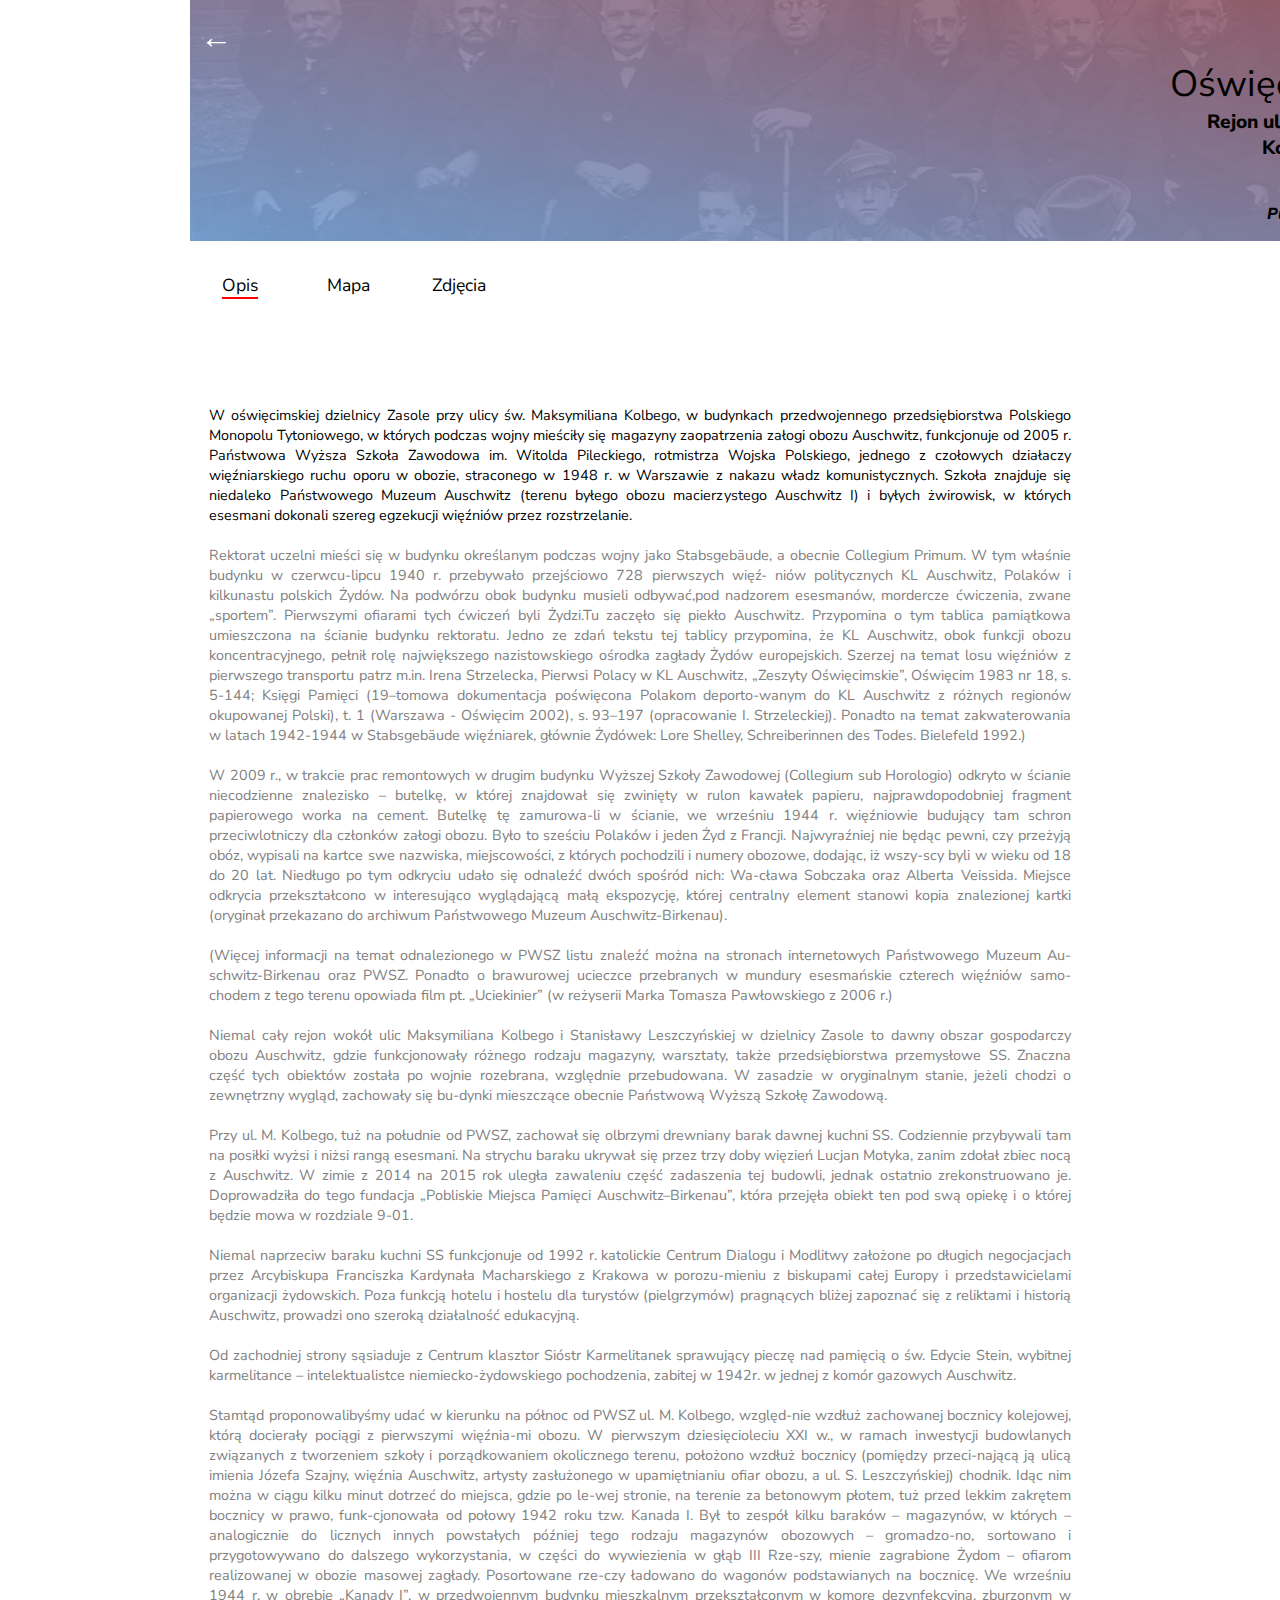
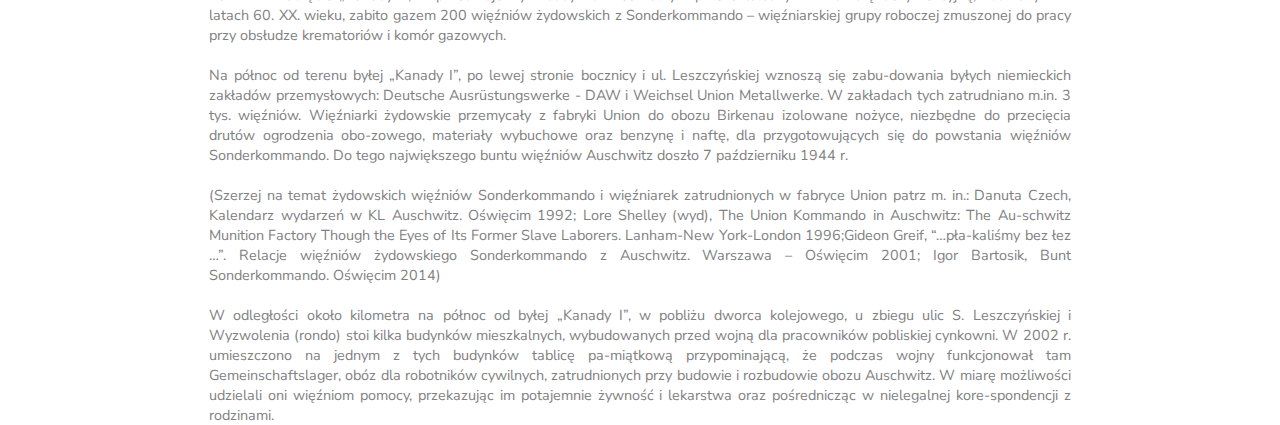
==== index.html @ 823fb0a9 "map alpha" ====
<!DOCTYPE html>
<html lang="pl">

<head>
    <meta charset="UTF-8">
    <meta name="viewport" content="width=device-width, initial-scale=1.0">
    <link href="https://fonts.googleapis.com/css2?family=Nunito+Sans:ital,wght@0,400;0,700;0,800;1,800&display=swap"
        rel="stylesheet">
    <link rel="stylesheet" type="text/css" href="./css/style.css">
    <title>Oświęcim Zasole</title>

</head>

<body>
    <header class="header-nav">
        <section class="background">
            <div class="arrow"><a href="#">&larr;</a></div>
            <div class="title">
                <h1>Oświęcim Zasole</h1>
                <h2>Rejon ulic św Maksymiliana<br> Kolbego i Stanisławy<br> Leszczyńskiej.</h2>
                <h3>Publikacja: rozdział 1-01</h3>
            </div>
        </section>
        <nav class="nav-bar">
            <ul>
                <li><span class="underline" id="btn1">Opis</span></li>
                <li><span id="btn2">Mapa</span></li>
                <li><span id="btn3">Zdjęcia</span></li>
            </ul>
        </nav>
    </header>
    <main id="text1"></main>
    <main id="text2" class="invisibility">
    </main>
    <main id="text3" class="invisibility">
        Zdjęcia
    </main>
    
    <script src="./../js/jquery.js"></script> 
    <script src="./../js/index.js"></script>
</body>

</html>
---- css/style.css ----
@import "main.css";

.nav-bar{
    background-color: white;
    /* z-index: 500; */
}
.nav-bar ul li{
    display: inline-block;
    width: 100px;
}

.nav-bar ul li:nth-child(2){
    display: inline-block;
    width: 100px;
}

.underline {
    color: black;
    /* font-weight: 800; */
    border-bottom: red solid 2px;
    padding: 0 0px 0px 0px;
}

p:first-child{
    color: black;
}
main{
    font-size: 0.9rem;
    margin: 0 1.2rem 0 1.2rem;
    text-align: justify;
    color: grey;
    max-height: 50vh;
    padding-top: 45vh;
}

.invisibility{
    display: none;
}
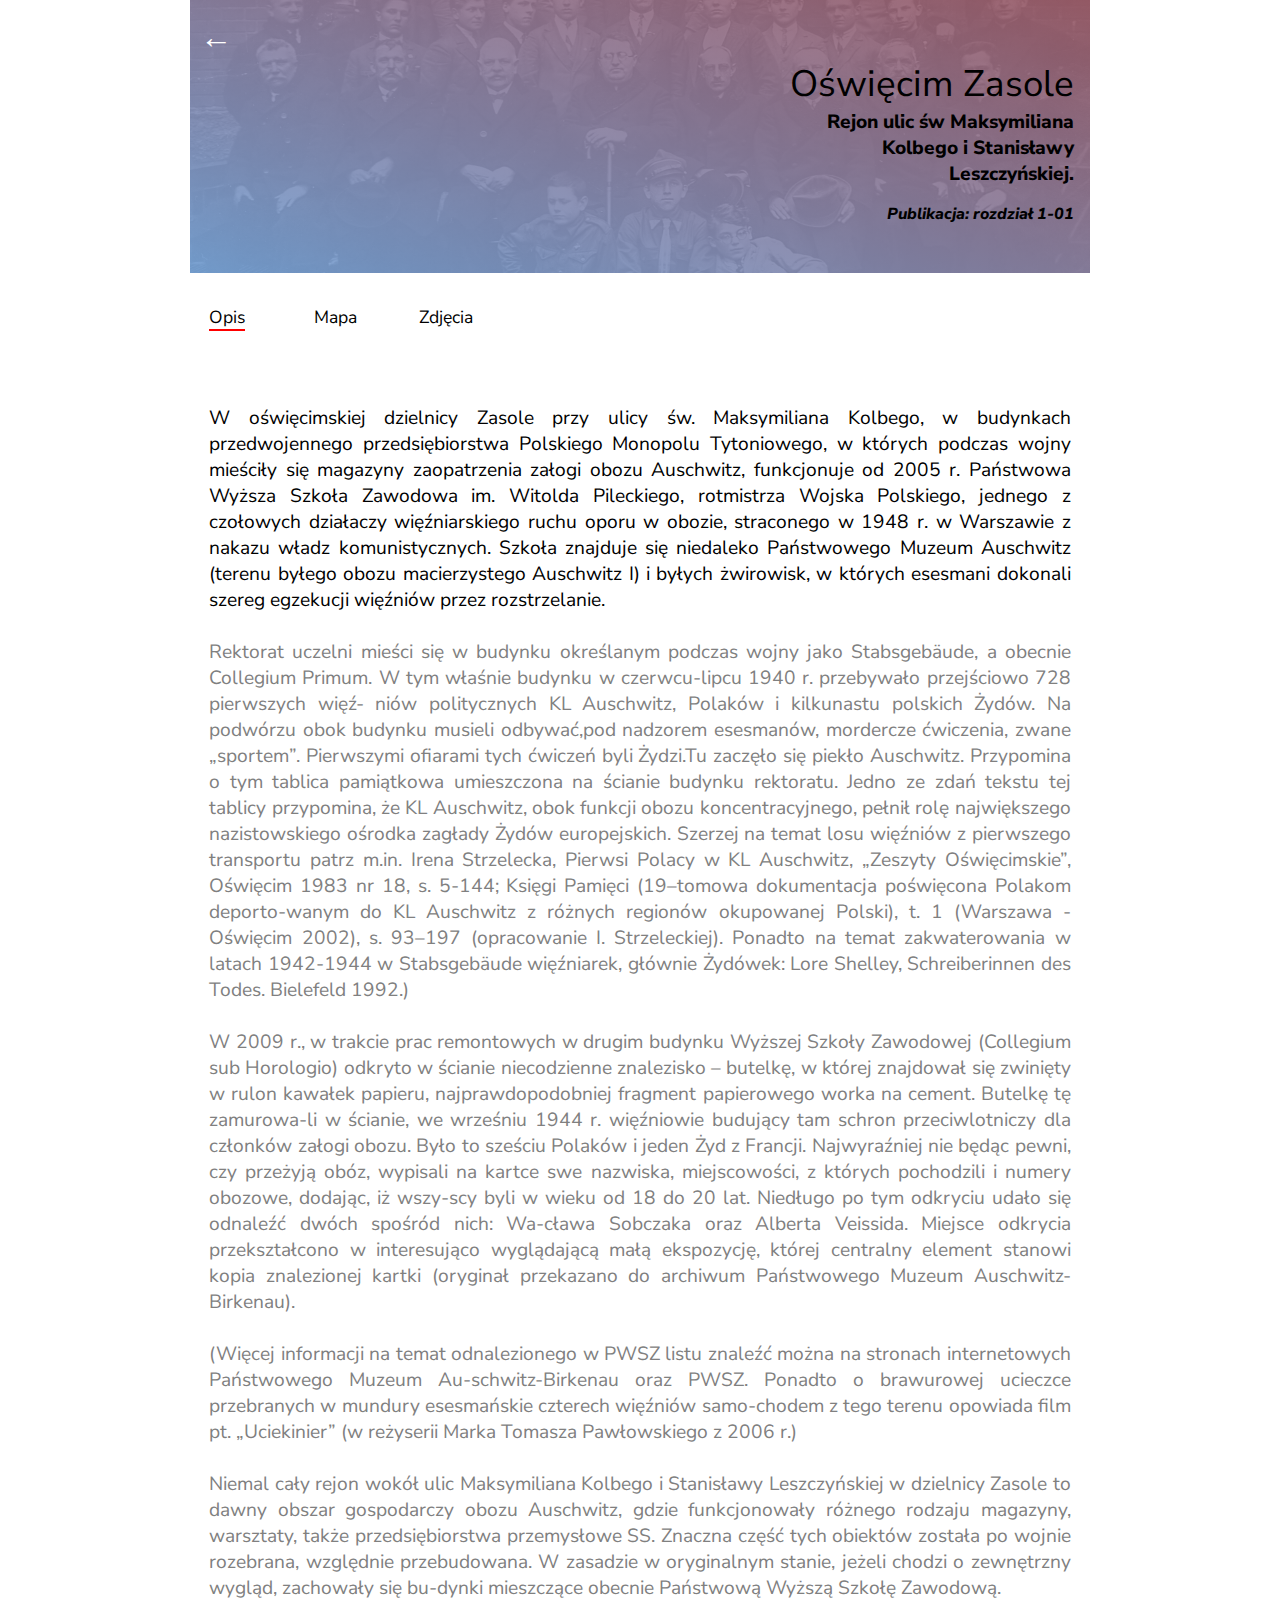
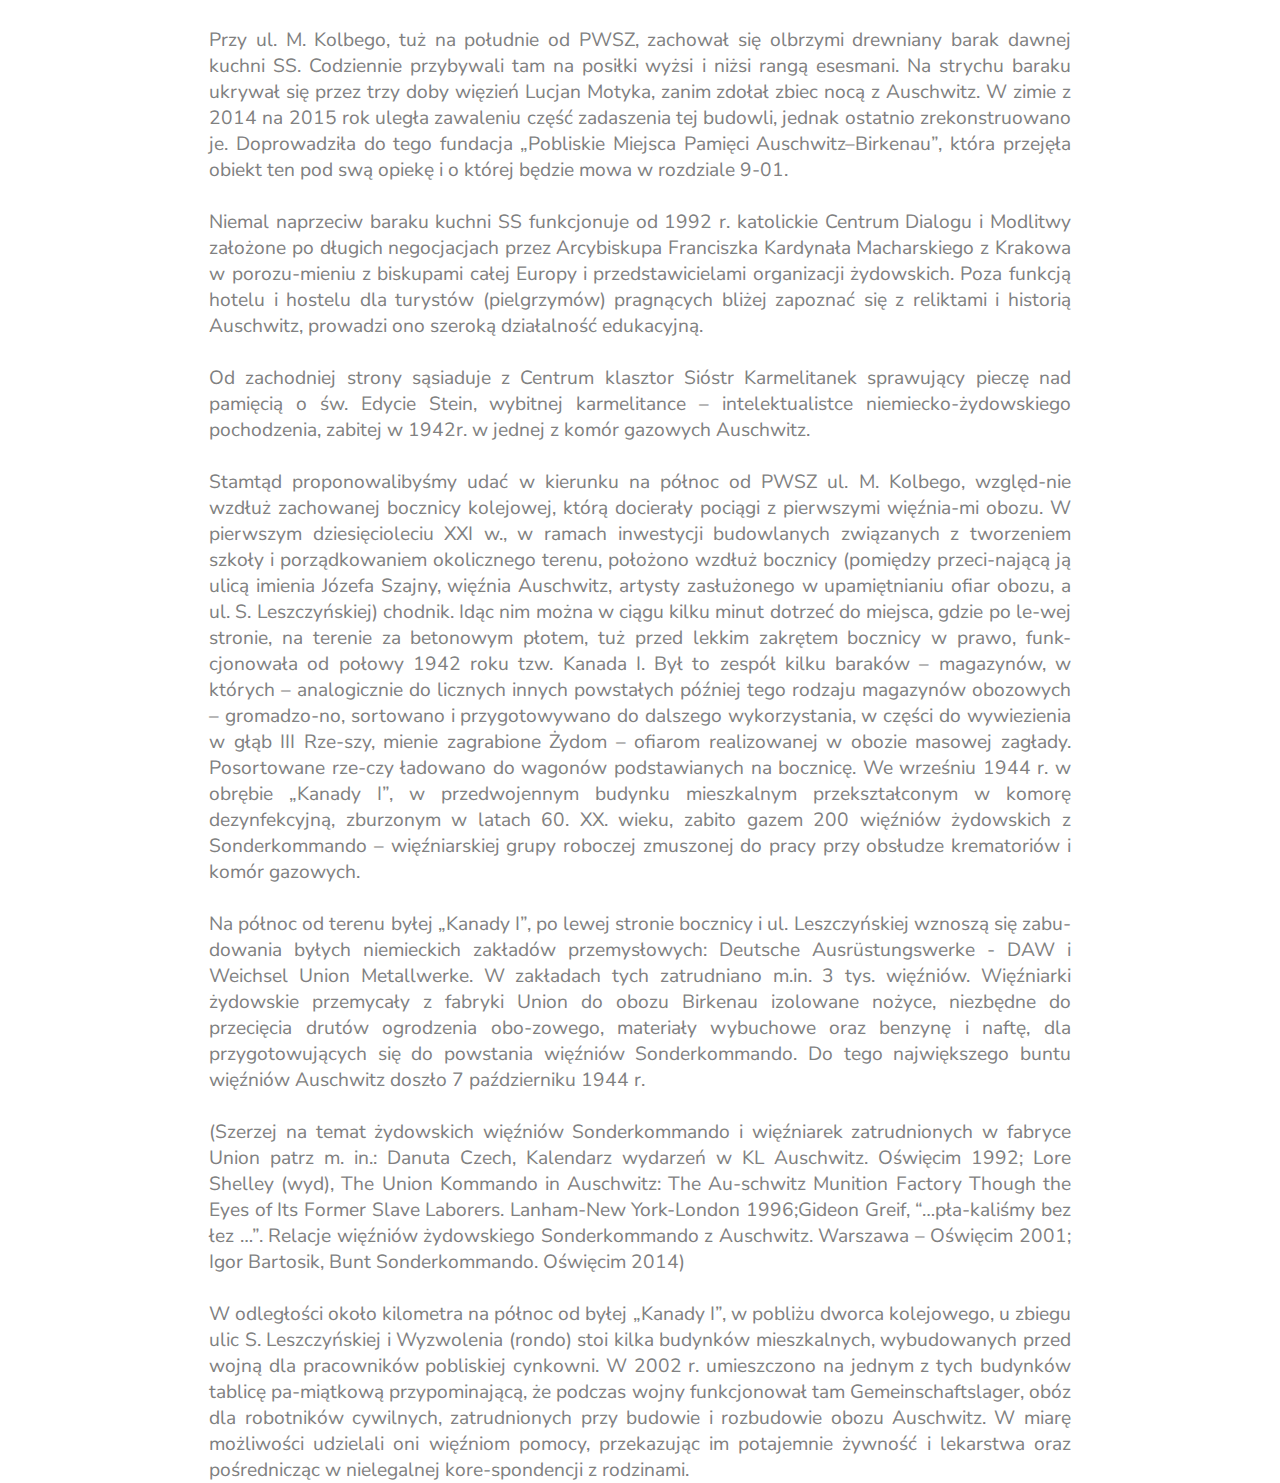
==== commit 98e19b14: "css fix" ====
--- a/index.html
+++ b/index.html
@@ -29,12 +29,9 @@
             </ul>
         </nav>
     </header>
-    <main id="text1"></main>
-    <main id="text2" class="invisibility">
-    </main>
-    <main id="text3" class="invisibility">
-        Zdjęcia
-    </main>
+    <article id="opis"></article>
+    <article id="mapa" class="invisibility"></article>
+    <article id="zdjecia" class="invisibility"></article>
     
     <script src="./../js/jquery.js"></script> 
     <script src="./../js/index.js"></script>
--- a/css/style.css
+++ b/css/style.css
@@ -1,38 +1,118 @@
-@import "main.css";
-
-.nav-bar{
-    background-color: white;
-    /* z-index: 500; */
-}
-.nav-bar ul li{
-    display: inline-block;
-    width: 100px;
+* {
+  margin: 0;
+  padding: 0;
+  border: 0;
 }
 
-.nav-bar ul li:nth-child(2){
-    display: inline-block;
-    width: 100px;
+body {
+  font-family: 'Nunito Sans', sans-serif;
+  font-size: 62.5%;
+}
+
+article {
+  font-size: 1.2rem;
+  margin: 0 1.2rem 0 1.2rem;
+  text-align: justify;
+  color: grey;
+  max-height: 50vh;
+  padding-top: 45vh;
+}
+
+.background {
+  background-image: -webkit-gradient(linear, right top, left bottom, from(rgba(106, 9, 28, 0.6)), to(rgba(19, 100, 195, 0.5))), url("../assets/app_hero_white.jpg");
+  background-image: linear-gradient(to bottom left, rgba(106, 9, 28, 0.6), rgba(19, 100, 195, 0.5)), url("../assets/app_hero_white.jpg");
+  background-size: cover;
+  background-position: center;
+  background-repeat: no-repeat;
+  padding: 1rem 0;
+  padding-bottom: 3rem;
+}
+
+.background .arrow {
+  margin-left: 10px;
+  font-size: 2rem;
+}
+
+.background .arrow a {
+  text-decoration: none;
+  color: white;
+}
+
+header h1 {
+  font-weight: 400;
+  font-size: 2.3rem;
+  margin-right: 1rem;
+}
+
+header h2 {
+  font-weight: 800;
+  font-size: 1.2rem;
+  margin: 0 1rem 1rem 0;
+}
+
+header h3 {
+  font-weight: 800;
+  font-size: 1rem;
+  margin-right: 1rem;
+  font-style: italic;
+}
+
+header .title {
+  text-align: right;
+}
+
+.header-nav {
+  height: 40vh;
+  position: fixed;
+  width: 100vw;
+  background-image: -webkit-gradient(linear, right top, left bottom, from(rgba(106, 9, 28, 0.6)), to(rgba(19, 100, 195, 0.5))), url("../assets/app_hero_white.jpg");
+  background-image: linear-gradient(to bottom left, rgba(106, 9, 28, 0.6), rgba(19, 100, 195, 0.5)), url("../assets/app_hero_white.jpg");
+  background-size: cover;
+  background-position: center;
+  background-repeat: no-repeat;
+  max-width: 900px;
+}
+
+.nav-bar {
+  background-color: white;
+  display: -webkit-box;
+  display: -ms-flexbox;
+  display: flex;
+  font-size: 1.1rem;
+  left: 0;
+  padding: 2rem 0 2rem 1.2rem;
+}
+
+.nav-bar ul li {
+  display: inline-block;
+  width: 100px;
+}
+
+.nav-bar ul li :nth-child(2) {
+  display: inline-block;
+  width: 100px;
 }
 
 .underline {
-    color: black;
-    /* font-weight: 800; */
-    border-bottom: red solid 2px;
-    padding: 0 0px 0px 0px;
+  color: black;
+  /* font-weight: 800; */
+  border-bottom: red solid 2px;
+  padding: 0 0px 0px 0px;
 }
 
-p:first-child{
-    color: black;
-}
-main{
-    font-size: 0.9rem;
-    margin: 0 1.2rem 0 1.2rem;
-    text-align: justify;
-    color: grey;
-    max-height: 50vh;
-    padding-top: 45vh;
+.invisibility {
+  display: none;
 }
 
-.invisibility{
-    display: none;
-}+p:first-child {
+  color: black;
+}
+
+@media (min-width: 900px) {
+  body {
+    margin-left: auto;
+    margin-right: auto;
+    width: 900px;
+  }
+}
+/*# sourceMappingURL=style.css.map */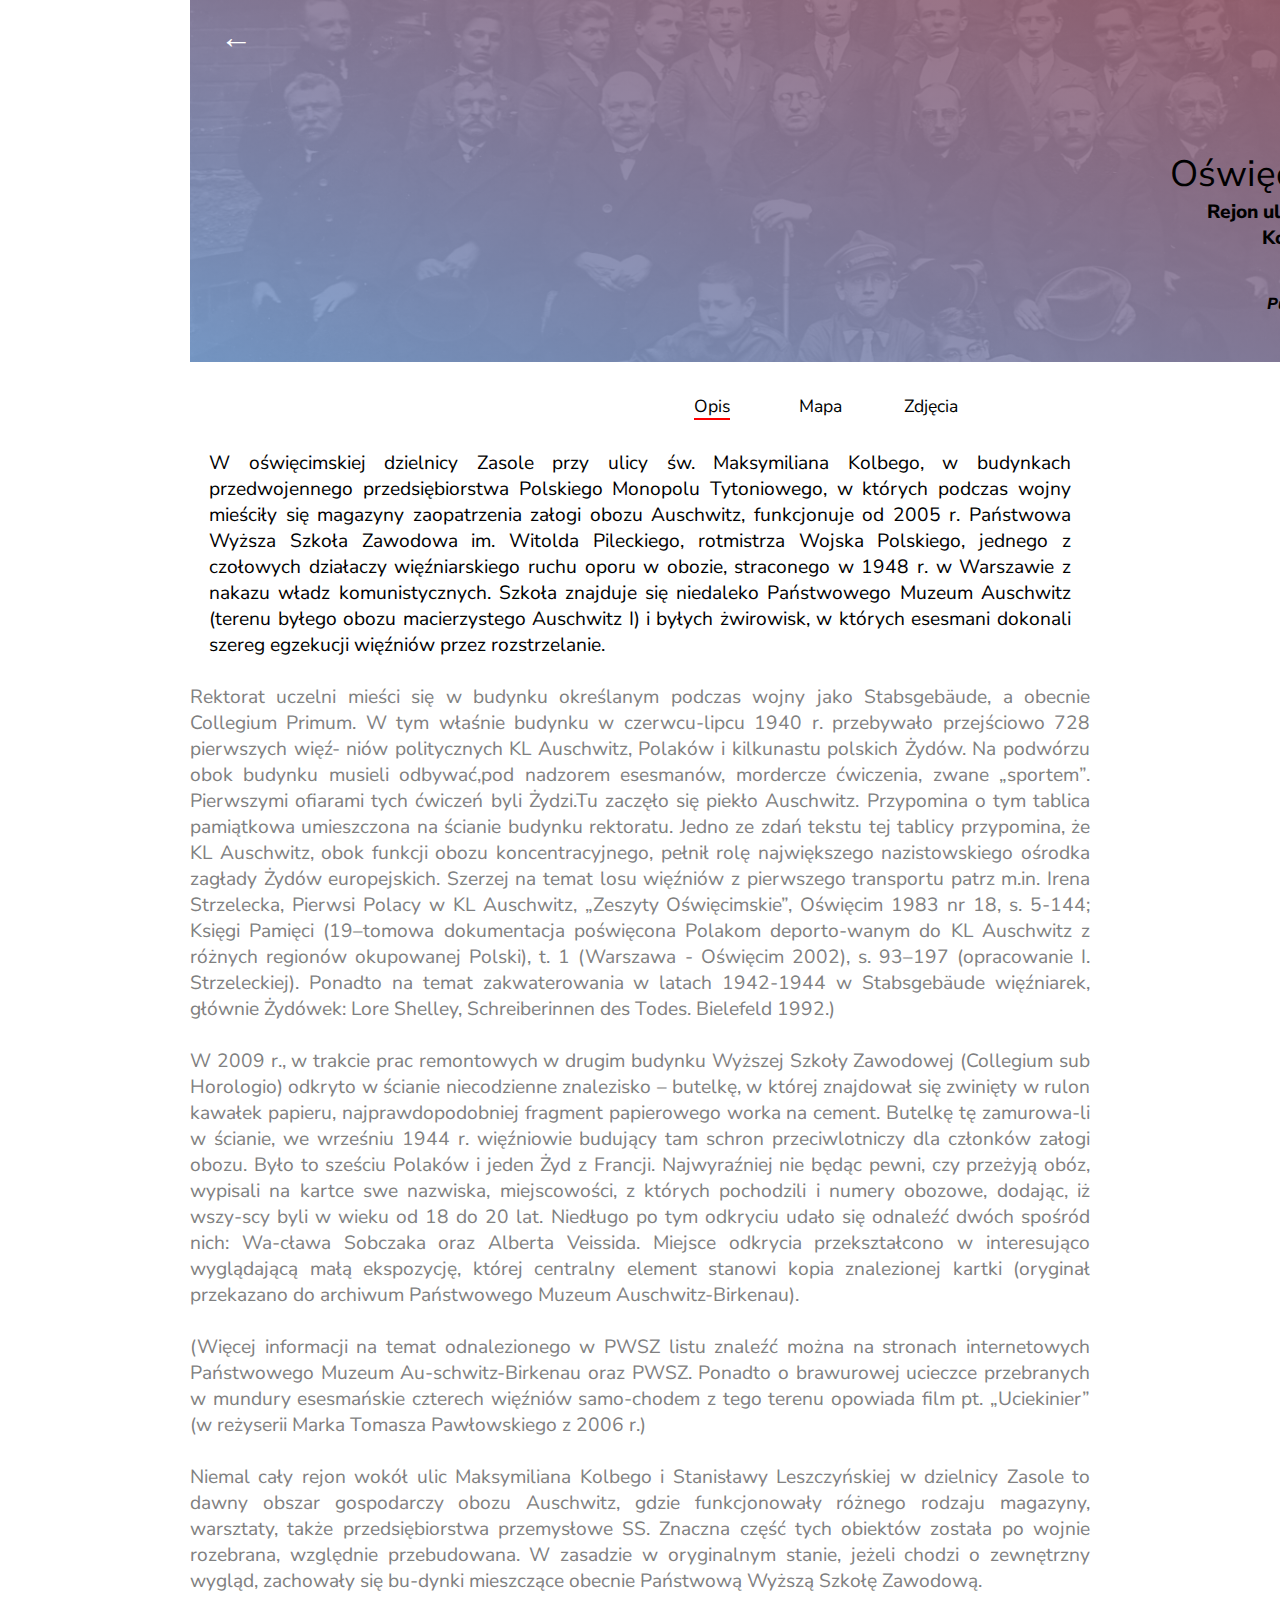
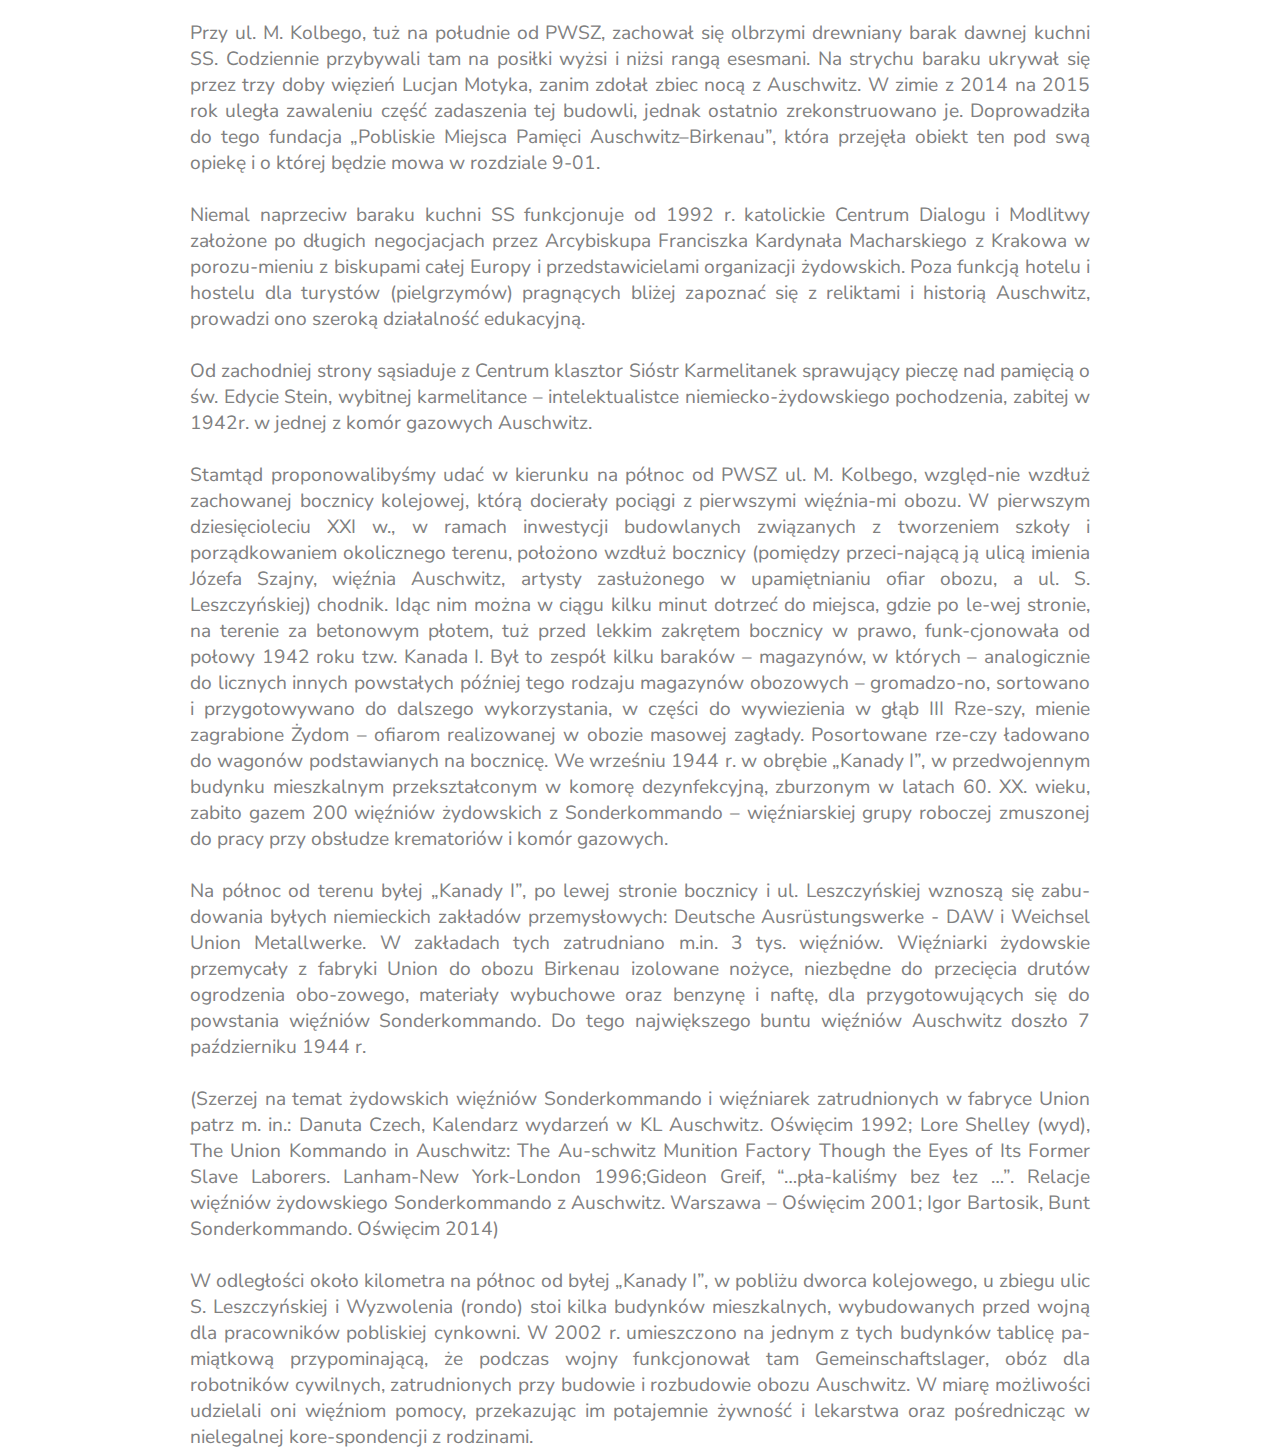
==== commit 3eda36b7: "Map added" ====
--- a/index.html
+++ b/index.html
@@ -7,8 +7,6 @@
     <link href="https://fonts.googleapis.com/css2?family=Nunito+Sans:ital,wght@0,400;0,700;0,800;1,800&display=swap"
         rel="stylesheet">
     <link rel="stylesheet" type="text/css" href="./css/style.css">
-    <title>Oświęcim Zasole</title>
-
 </head>
 
 <body>
--- a/css/style.css
+++ b/css/style.css
@@ -6,16 +6,36 @@
 
 body {
   font-family: 'Nunito Sans', sans-serif;
-  font-size: 62.5%;
 }
 
 article {
   font-size: 1.2rem;
-  margin: 0 1.2rem 0 1.2rem;
   text-align: justify;
   color: grey;
   max-height: 50vh;
-  padding-top: 45vh;
+  padding-top: 50vh;
+}
+
+article #mapa {
+  margin: 0;
+}
+
+.map-container {
+  overflow: hidden;
+  position: relative;
+  height: 0;
+  margin: 0;
+  height: 50vh;
+  width: 100vw;
+}
+
+.map-container iframe {
+  left: 0;
+  top: 0;
+  height: 50vh;
+  width: 100vw;
+  position: absolute;
+  margin: 0;
 }
 
 .background {
@@ -26,10 +46,11 @@
   background-repeat: no-repeat;
   padding: 1rem 0;
   padding-bottom: 3rem;
+  height: 40vh;
 }
 
 .background .arrow {
-  margin-left: 10px;
+  margin-left: 30px;
   font-size: 2rem;
 }
 
@@ -59,18 +80,17 @@
 
 header .title {
   text-align: right;
+  position: absolute;
+  bottom: 15vh;
+  width: 100vw;
 }
 
 .header-nav {
-  height: 40vh;
+  height: 50vh;
   position: fixed;
   width: 100vw;
-  background-image: -webkit-gradient(linear, right top, left bottom, from(rgba(106, 9, 28, 0.6)), to(rgba(19, 100, 195, 0.5))), url("../assets/app_hero_white.jpg");
-  background-image: linear-gradient(to bottom left, rgba(106, 9, 28, 0.6), rgba(19, 100, 195, 0.5)), url("../assets/app_hero_white.jpg");
+  background-position: center;
   background-size: cover;
-  background-position: center;
-  background-repeat: no-repeat;
-  max-width: 900px;
 }
 
 .nav-bar {
@@ -81,6 +101,12 @@
   font-size: 1.1rem;
   left: 0;
   padding: 2rem 0 2rem 1.2rem;
+  position: absolute;
+  bottom: 0;
+  width: 100vw;
+  -webkit-box-pack: center;
+      -ms-flex-pack: center;
+          justify-content: center;
 }
 
 .nav-bar ul li {
@@ -106,6 +132,7 @@
 
 p:first-child {
   color: black;
+  margin: 0 1.2rem 0 1.2rem;
 }
 
 @media (min-width: 900px) {
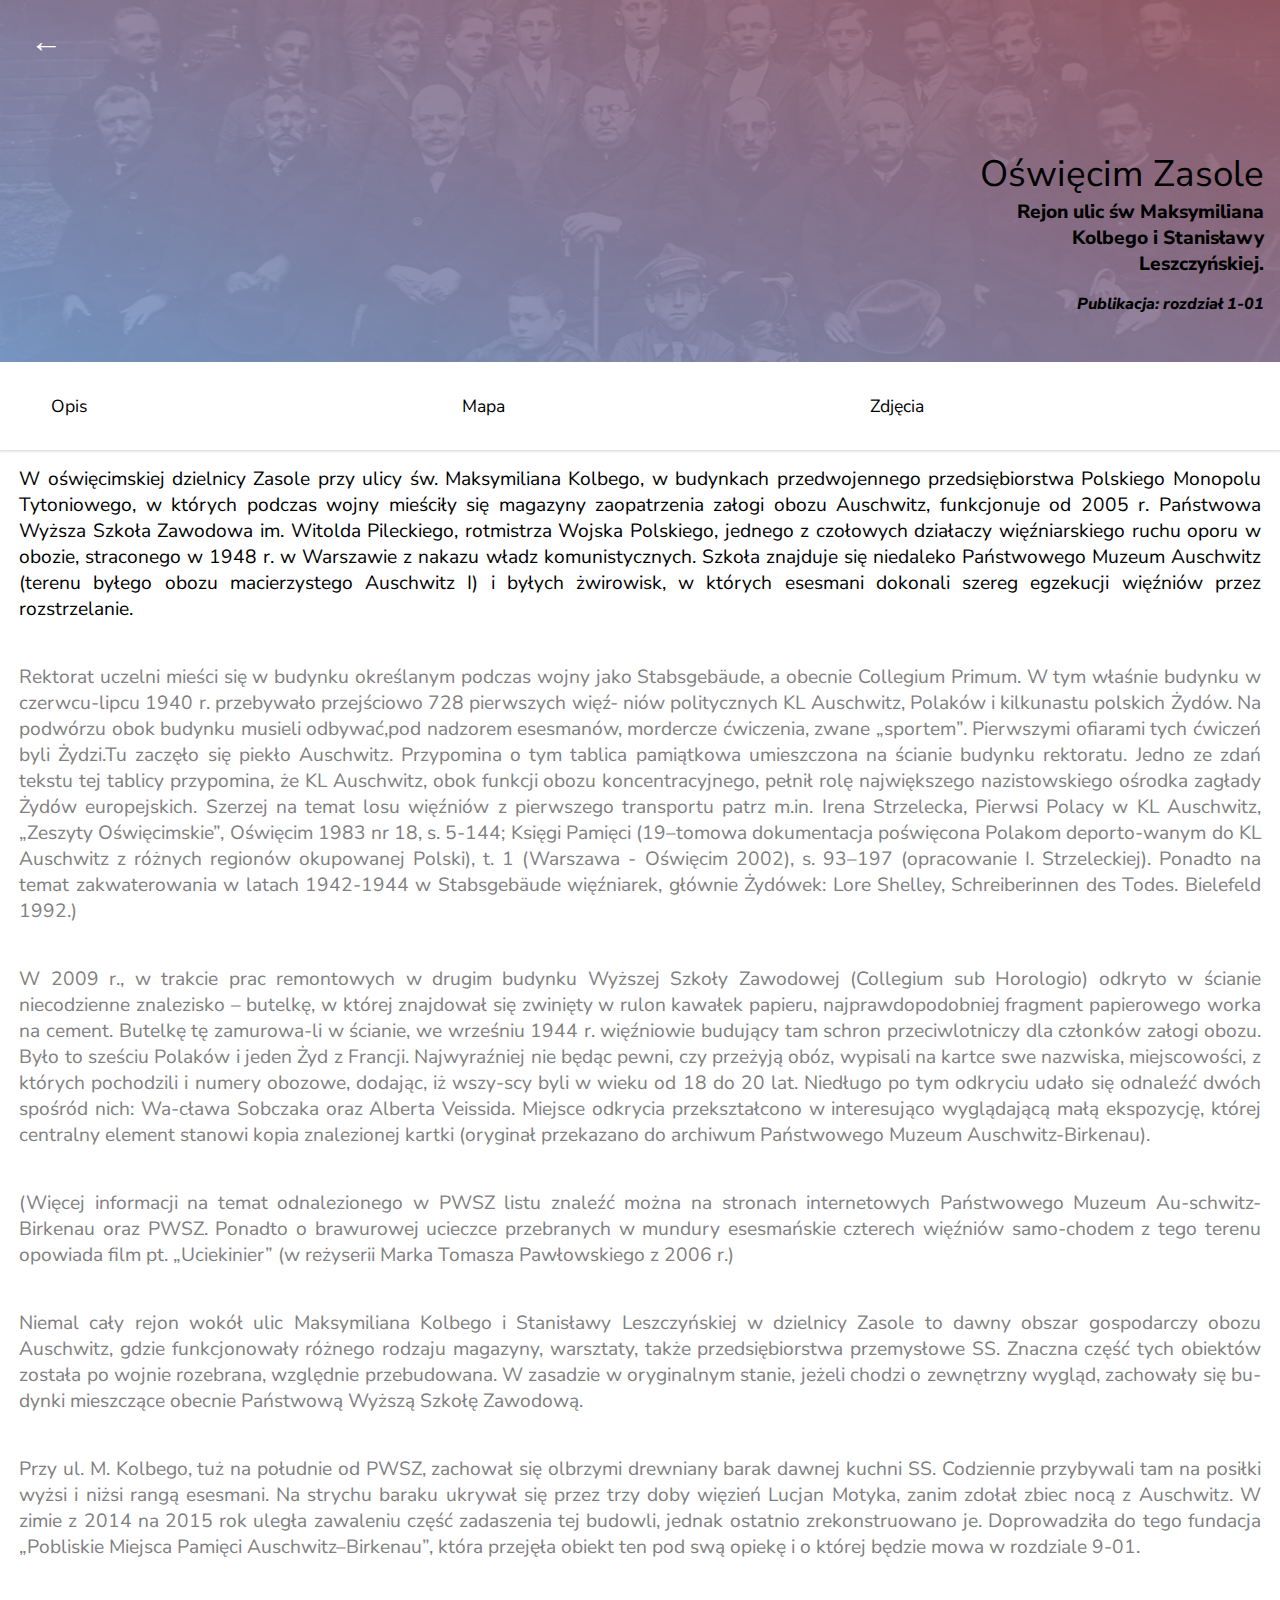
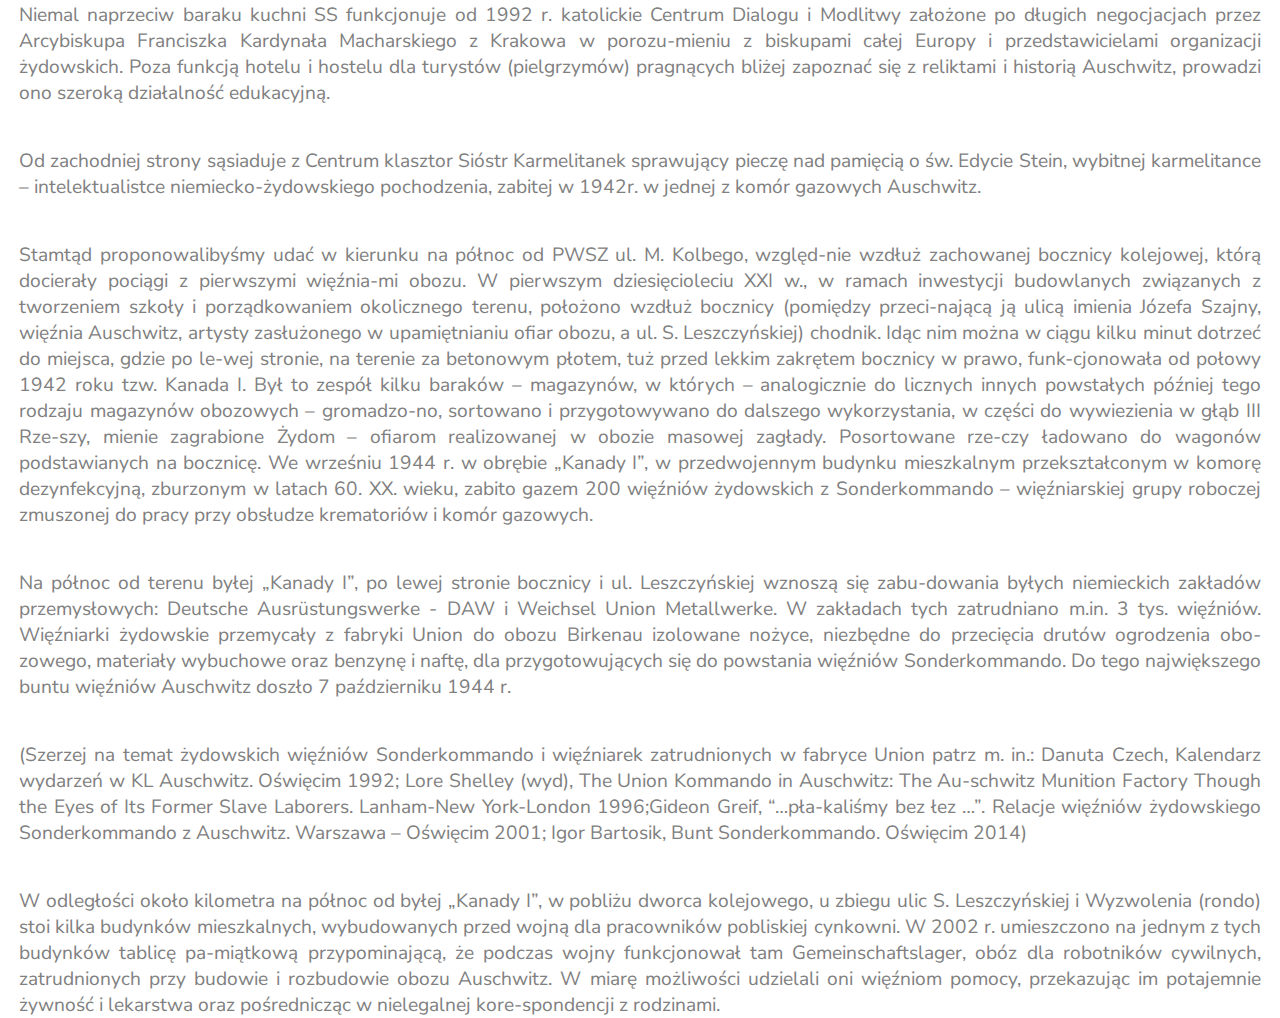
==== commit e88f6337: "underline clear" ====
--- a/index.html
+++ b/index.html
@@ -24,14 +24,15 @@
                 <li><span class="underline" id="btn1">Opis</span></li>
                 <li><span id="btn2">Mapa</span></li>
                 <li><span id="btn3">Zdjęcia</span></li>
+                <div class="underline"></div>
             </ul>
         </nav>
     </header>
     <article id="opis"></article>
     <article id="mapa" class="invisibility"></article>
     <article id="zdjecia" class="invisibility"></article>
-    
-    <script src="./../js/jquery.js"></script> 
+
+    <script src="./../js/jquery.js"></script>
     <script src="./../js/index.js"></script>
 </body>
 
--- a/css/style.css
+++ b/css/style.css
@@ -2,61 +2,27 @@
   margin: 0;
   padding: 0;
   border: 0;
+  -webkit-box-sizing: border-box;
+          box-sizing: border-box;
 }
 
 body {
-  font-family: 'Nunito Sans', sans-serif;
+  font-family: "Nunito Sans", sans-serif;
 }
 
-article {
-  font-size: 1.2rem;
-  text-align: justify;
-  color: grey;
-  max-height: 50vh;
-  padding-top: 50vh;
+.header-nav {
+  height: 50vh;
+  position: fixed;
+  width: 100vw;
+  background-position: center;
+  background-size: cover;
 }
 
-article #mapa {
-  margin: 0;
-}
-
-.map-container {
-  overflow: hidden;
-  position: relative;
-  height: 0;
-  margin: 0;
-  height: 50vh;
-  width: 100vw;
-}
-
-.map-container iframe {
-  left: 0;
+header {
+  -webkit-box-shadow: 0px 0px 3px 1px rgba(176, 176, 176, 0.6);
+  box-shadow: 0px 0px 3px 1px rgba(176, 176, 176, 0.6);
   top: 0;
   height: 50vh;
-  width: 100vw;
-  position: absolute;
-  margin: 0;
-}
-
-.background {
-  background-image: -webkit-gradient(linear, right top, left bottom, from(rgba(106, 9, 28, 0.6)), to(rgba(19, 100, 195, 0.5))), url("../assets/app_hero_white.jpg");
-  background-image: linear-gradient(to bottom left, rgba(106, 9, 28, 0.6), rgba(19, 100, 195, 0.5)), url("../assets/app_hero_white.jpg");
-  background-size: cover;
-  background-position: center;
-  background-repeat: no-repeat;
-  padding: 1rem 0;
-  padding-bottom: 3rem;
-  height: 40vh;
-}
-
-.background .arrow {
-  margin-left: 30px;
-  font-size: 2rem;
-}
-
-.background .arrow a {
-  text-decoration: none;
-  color: white;
 }
 
 header h1 {
@@ -85,12 +51,24 @@
   width: 100vw;
 }
 
-.header-nav {
+.background {
+  background-image: -webkit-gradient(linear, right top, left bottom, from(rgba(106, 9, 28, 0.6)), to(rgba(19, 100, 195, 0.5))), url("../assets/app_hero_white.jpg");
+  background-image: linear-gradient(to bottom left, rgba(106, 9, 28, 0.6), rgba(19, 100, 195, 0.5)), url("../assets/app_hero_white.jpg");
+  background-size: cover;
+  background-position: center;
+  background-repeat: no-repeat;
   height: 50vh;
-  position: fixed;
-  width: 100vw;
-  background-position: center;
-  background-size: cover;
+}
+
+.background .arrow {
+  padding-left: 30px;
+  padding-top: 20px;
+  font-size: 2rem;
+}
+
+.background .arrow a {
+  text-decoration: none;
+  color: white;
 }
 
 .nav-bar {
@@ -100,7 +78,7 @@
   display: flex;
   font-size: 1.1rem;
   left: 0;
-  padding: 2rem 0 2rem 1.2rem;
+  padding: 2rem 0 2rem 0;
   position: absolute;
   bottom: 0;
   width: 100vw;
@@ -109,37 +87,52 @@
           justify-content: center;
 }
 
+.nav-bar ul {
+  width: 100vw;
+  display: -webkit-box;
+  display: -ms-flexbox;
+  display: flex;
+  -webkit-box-pack: justify;
+      -ms-flex-pack: justify;
+          justify-content: space-between;
+  margin-left: 1.2rem;
+  margin-right: 1.2rem;
+}
+
 .nav-bar ul li {
   display: inline-block;
   width: 100px;
+  text-align: center;
 }
 
-.nav-bar ul li :nth-child(2) {
-  display: inline-block;
-  width: 100px;
+article {
+  font-size: 1.2rem;
+  text-align: justify;
+  color: grey;
+  max-height: 50vh;
+  padding-top: 50vh;
 }
 
-.underline {
+article p {
+  margin: 1rem 1.2rem 0 1.2rem;
+}
+
+article p:first-child {
   color: black;
-  /* font-weight: 800; */
-  border-bottom: red solid 2px;
-  padding: 0 0px 0px 0px;
 }
 
 .invisibility {
   display: none;
 }
 
-p:first-child {
-  color: black;
-  margin: 0 1.2rem 0 1.2rem;
+.map-container {
+  position: relative;
+  height: 50vh;
+  width: 100vw;
 }
 
-@media (min-width: 900px) {
-  body {
-    margin-left: auto;
-    margin-right: auto;
-    width: 900px;
-  }
+.map-container iframe {
+  height: 50vh;
+  width: 100vw;
 }
 /*# sourceMappingURL=style.css.map */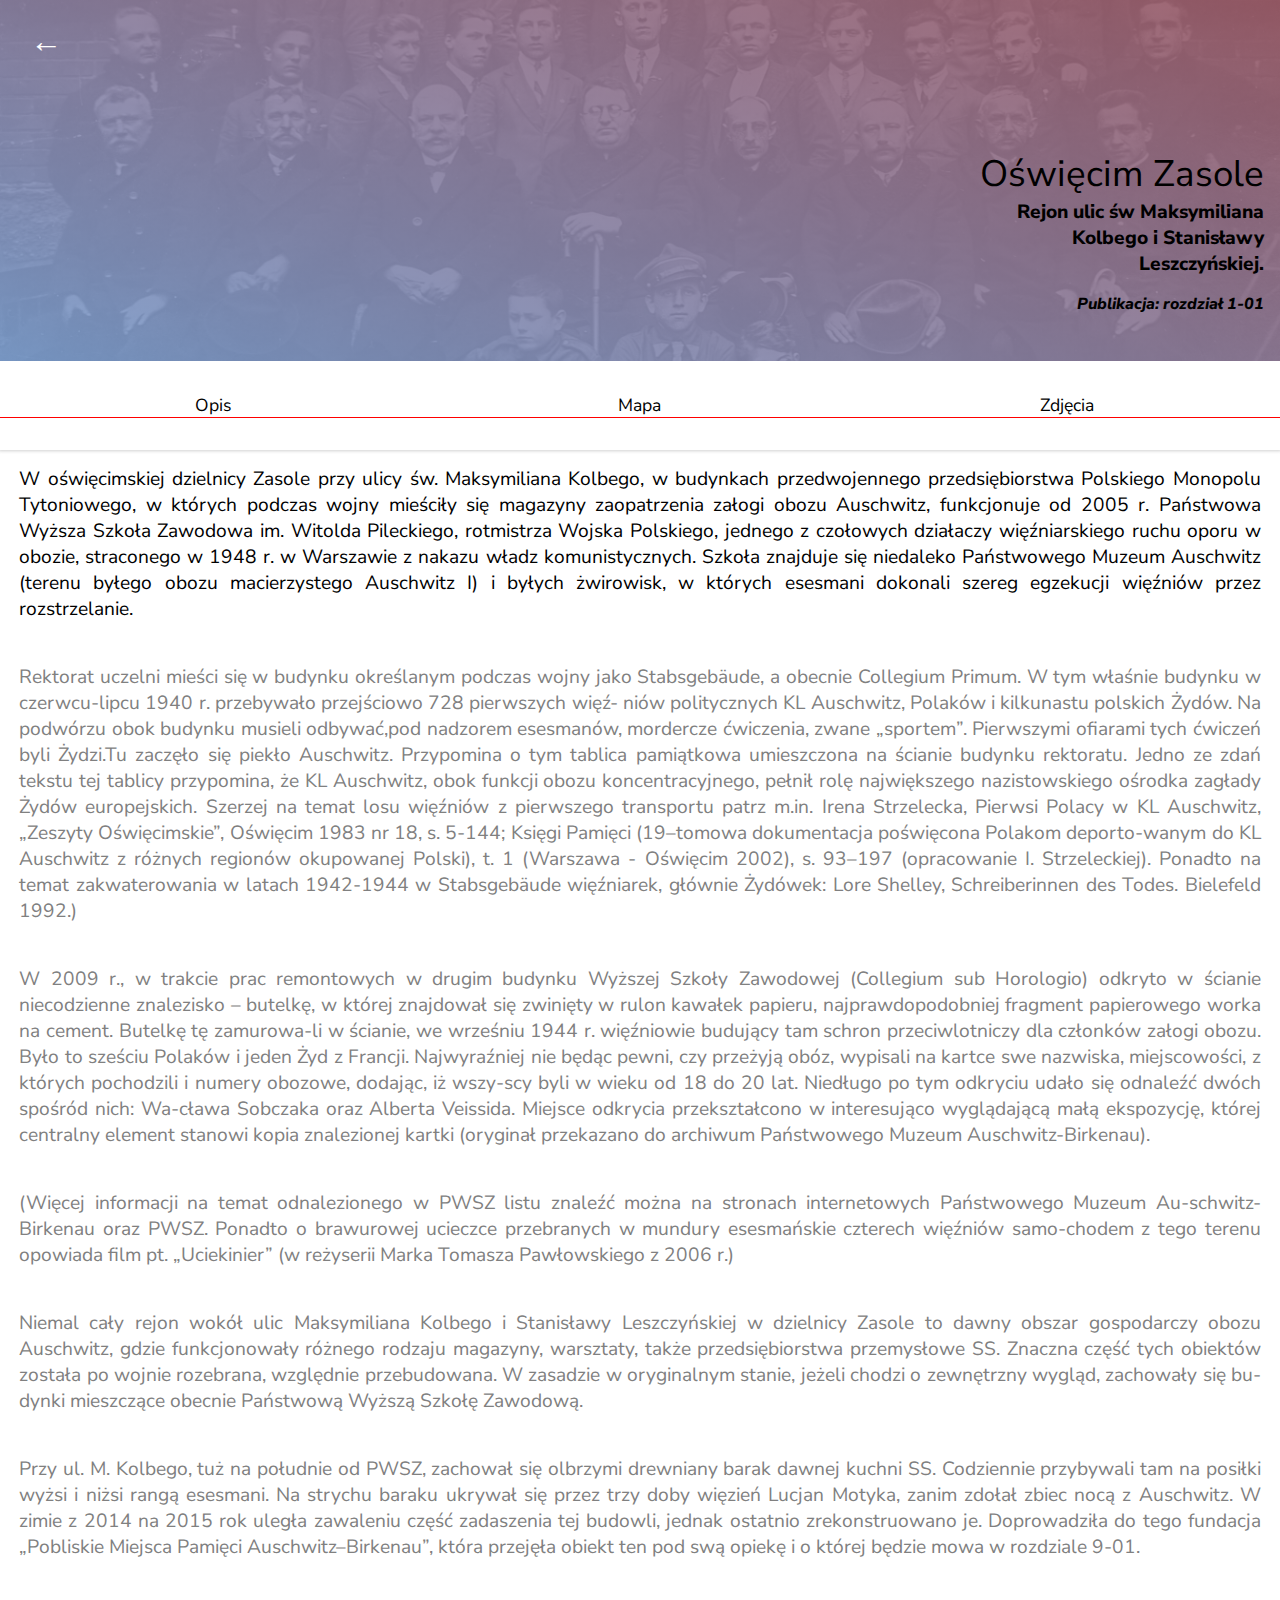
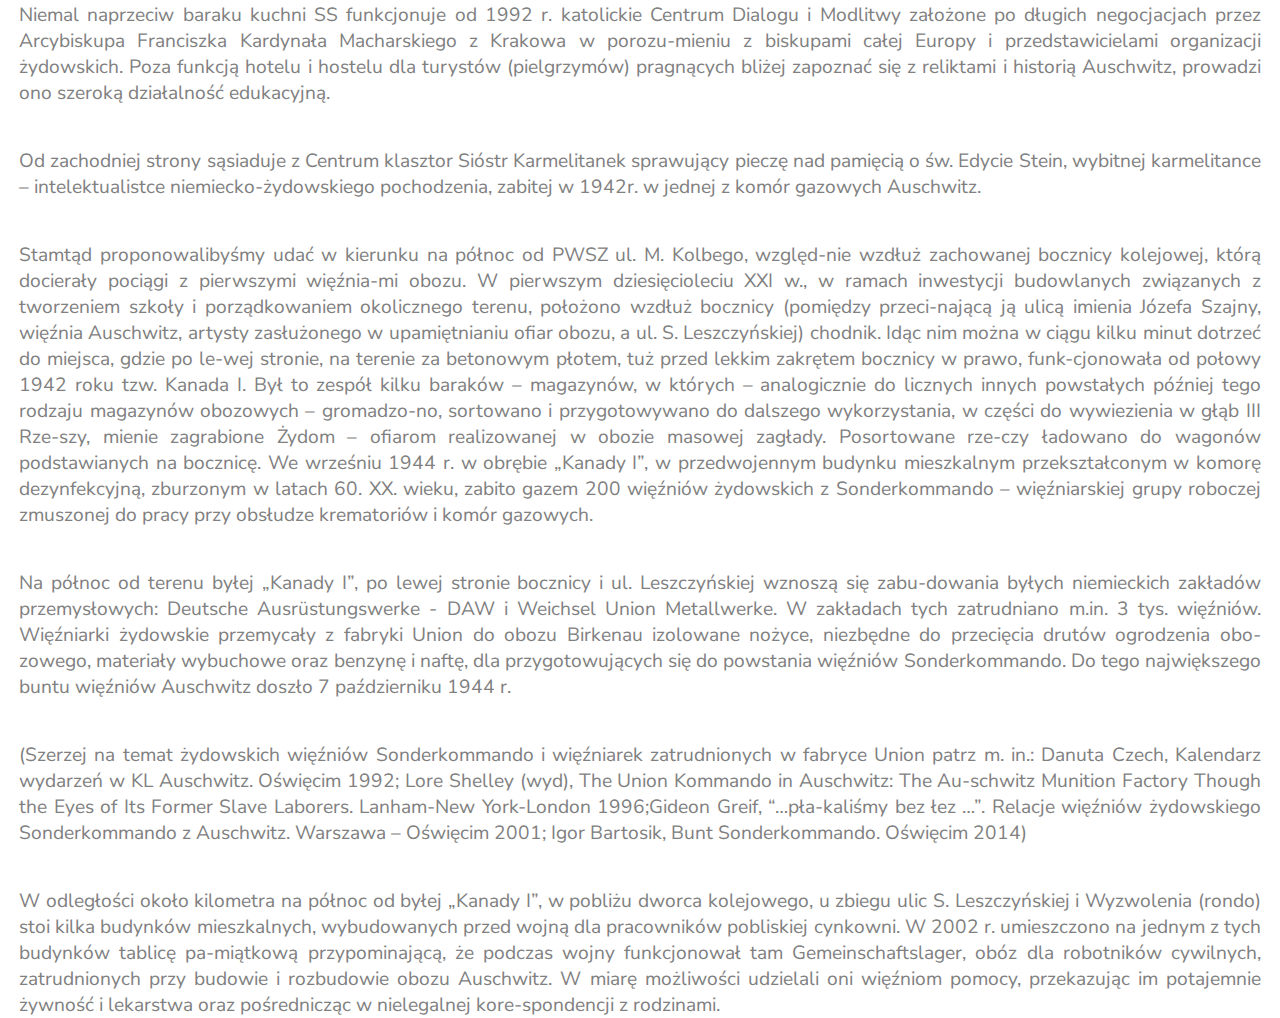
==== commit 74042319: "bottom line add" ====
--- a/index.html
+++ b/index.html
@@ -24,8 +24,8 @@
                 <li><span class="underline" id="btn1">Opis</span></li>
                 <li><span id="btn2">Mapa</span></li>
                 <li><span id="btn3">Zdjęcia</span></li>
-                <div class="underline"></div>
             </ul>
+            <hr class="underline"></hr>
         </nav>
     </header>
     <article id="opis"></article>
--- a/css/style.css
+++ b/css/style.css
@@ -76,15 +76,25 @@
   display: -webkit-box;
   display: -ms-flexbox;
   display: flex;
+  -webkit-box-orient: vertical;
+  -webkit-box-direction: normal;
+      -ms-flex-direction: column;
+          flex-direction: column;
   font-size: 1.1rem;
   left: 0;
   padding: 2rem 0 2rem 0;
   position: absolute;
   bottom: 0;
   width: 100vw;
+  z-index: 1;
   -webkit-box-pack: center;
       -ms-flex-pack: center;
           justify-content: center;
+}
+
+.nav-bar hr.underline {
+  border-top: red 1.5px solid;
+  width: 100vw;
 }
 
 .nav-bar ul {
@@ -92,11 +102,8 @@
   display: -webkit-box;
   display: -ms-flexbox;
   display: flex;
-  -webkit-box-pack: justify;
-      -ms-flex-pack: justify;
-          justify-content: space-between;
-  margin-left: 1.2rem;
-  margin-right: 1.2rem;
+  -ms-flex-pack: distribute;
+      justify-content: space-around;
 }
 
 .nav-bar ul li {
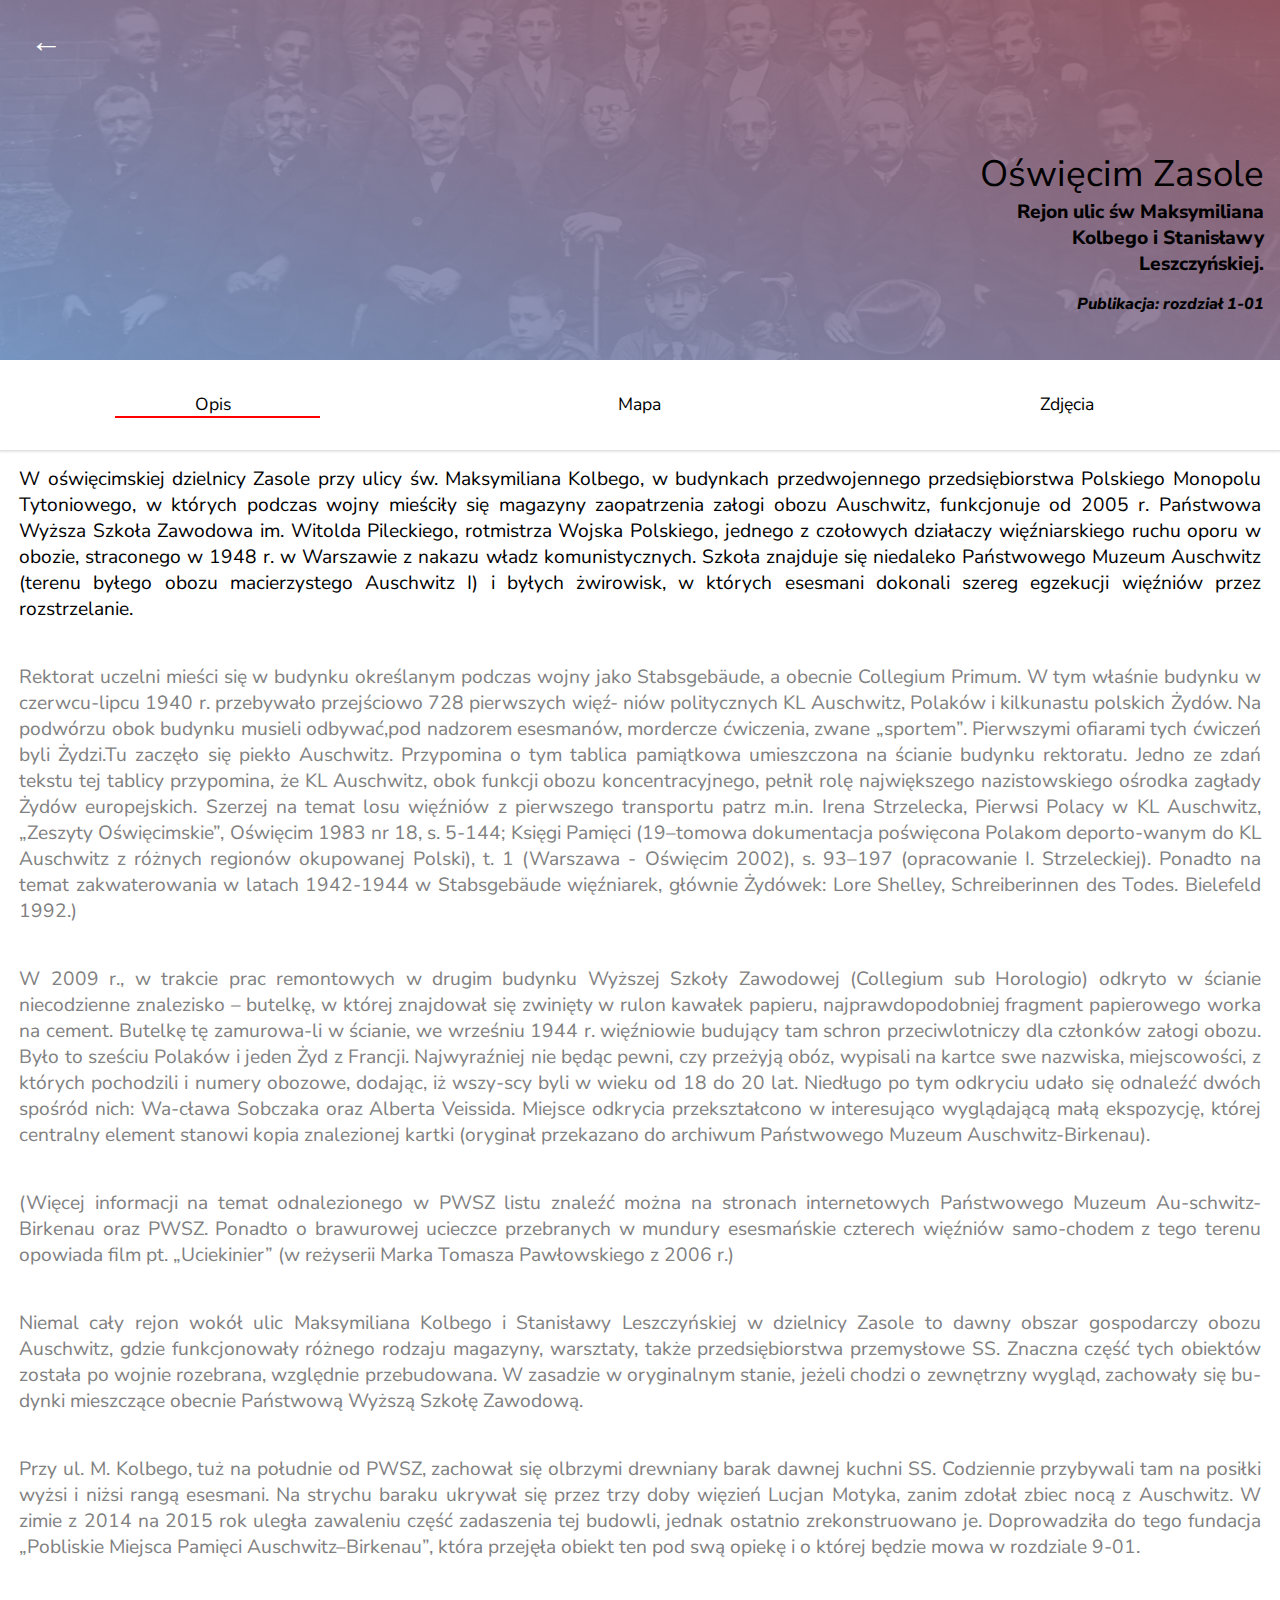
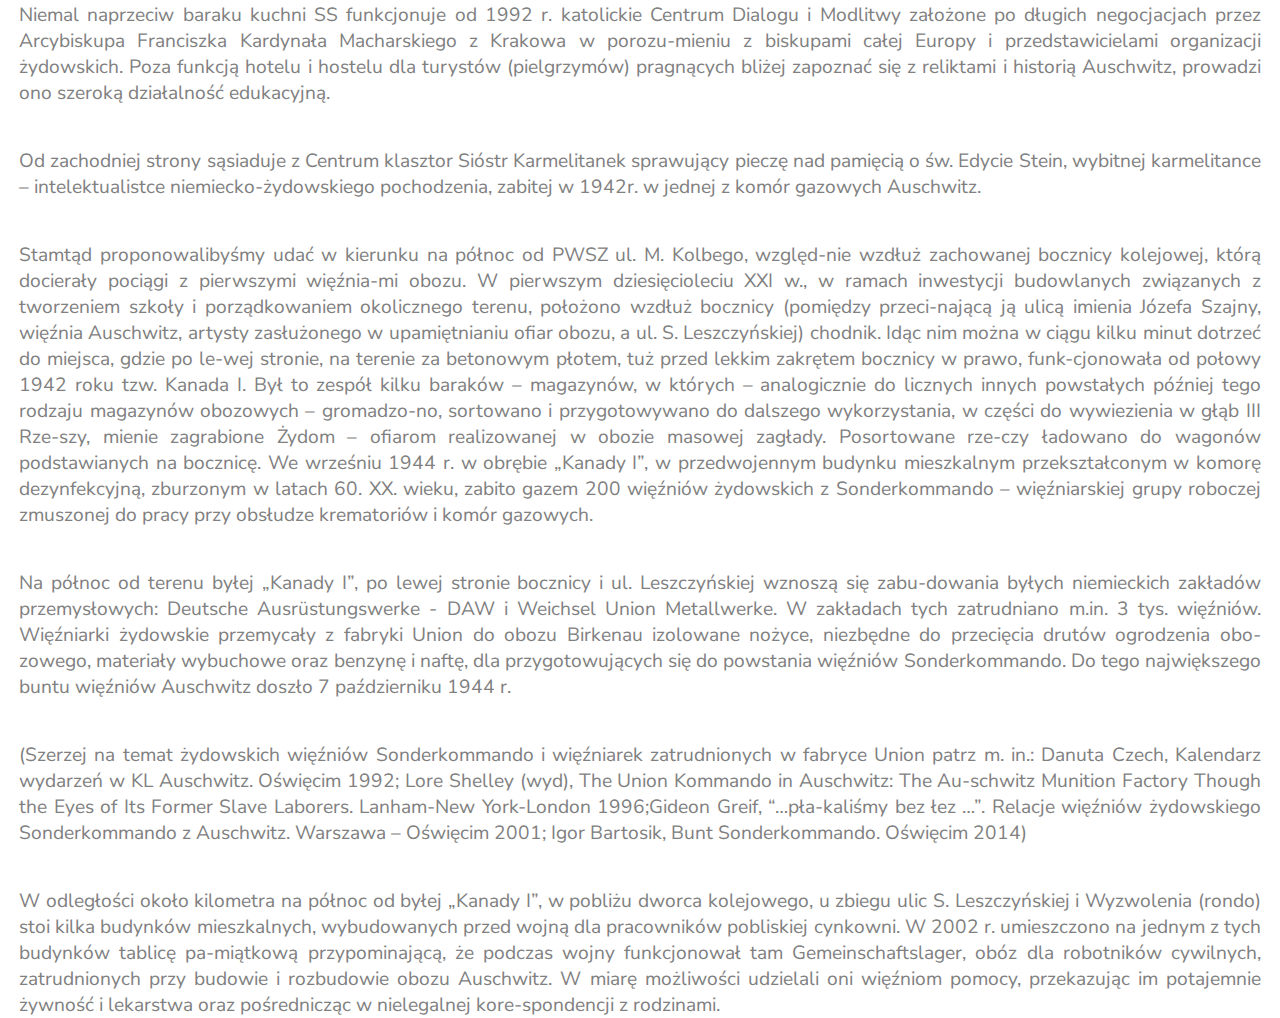
==== commit 975797df: "gallery slider add" ====
--- a/index.html
+++ b/index.html
@@ -21,11 +21,11 @@
         </section>
         <nav class="nav-bar">
             <ul>
-                <li><span class="underline" id="btn1">Opis</span></li>
+                <li><span id="btn1">Opis</span></li>
                 <li><span id="btn2">Mapa</span></li>
                 <li><span id="btn3">Zdjęcia</span></li>
             </ul>
-            <hr class="underline"></hr>
+            <hr id="udl" class="underline0" />
         </nav>
     </header>
     <article id="opis"></article>
--- a/css/style.css
+++ b/css/style.css
@@ -92,9 +92,25 @@
           justify-content: center;
 }
 
-.nav-bar hr.underline {
-  border-top: red 1.5px solid;
-  width: 100vw;
+.nav-bar hr {
+  border-bottom: red 2px solid;
+  -webkit-transition: .3s ease-in-out;
+  transition: .3s ease-in-out;
+}
+
+.nav-bar .underline0 {
+  margin-left: 9vw;
+  width: 16vw;
+}
+
+.nav-bar .underline1 {
+  margin-left: 41vw;
+  width: 18vw;
+}
+
+.nav-bar .underline2 {
+  margin-left: 73vw;
+  width: 21vw;
 }
 
 .nav-bar ul {
@@ -142,4 +158,18 @@
   height: 50vh;
   width: 100vw;
 }
+
+.gallery {
+  display: -webkit-box;
+  display: -ms-flexbox;
+  display: flex;
+  margin: 2vh 0 0 0;
+  overflow: auto;
+  white-space: nowrap;
+}
+
+.gallery img {
+  max-height: 30vh;
+  margin-right: 10px;
+}
 /*# sourceMappingURL=style.css.map */